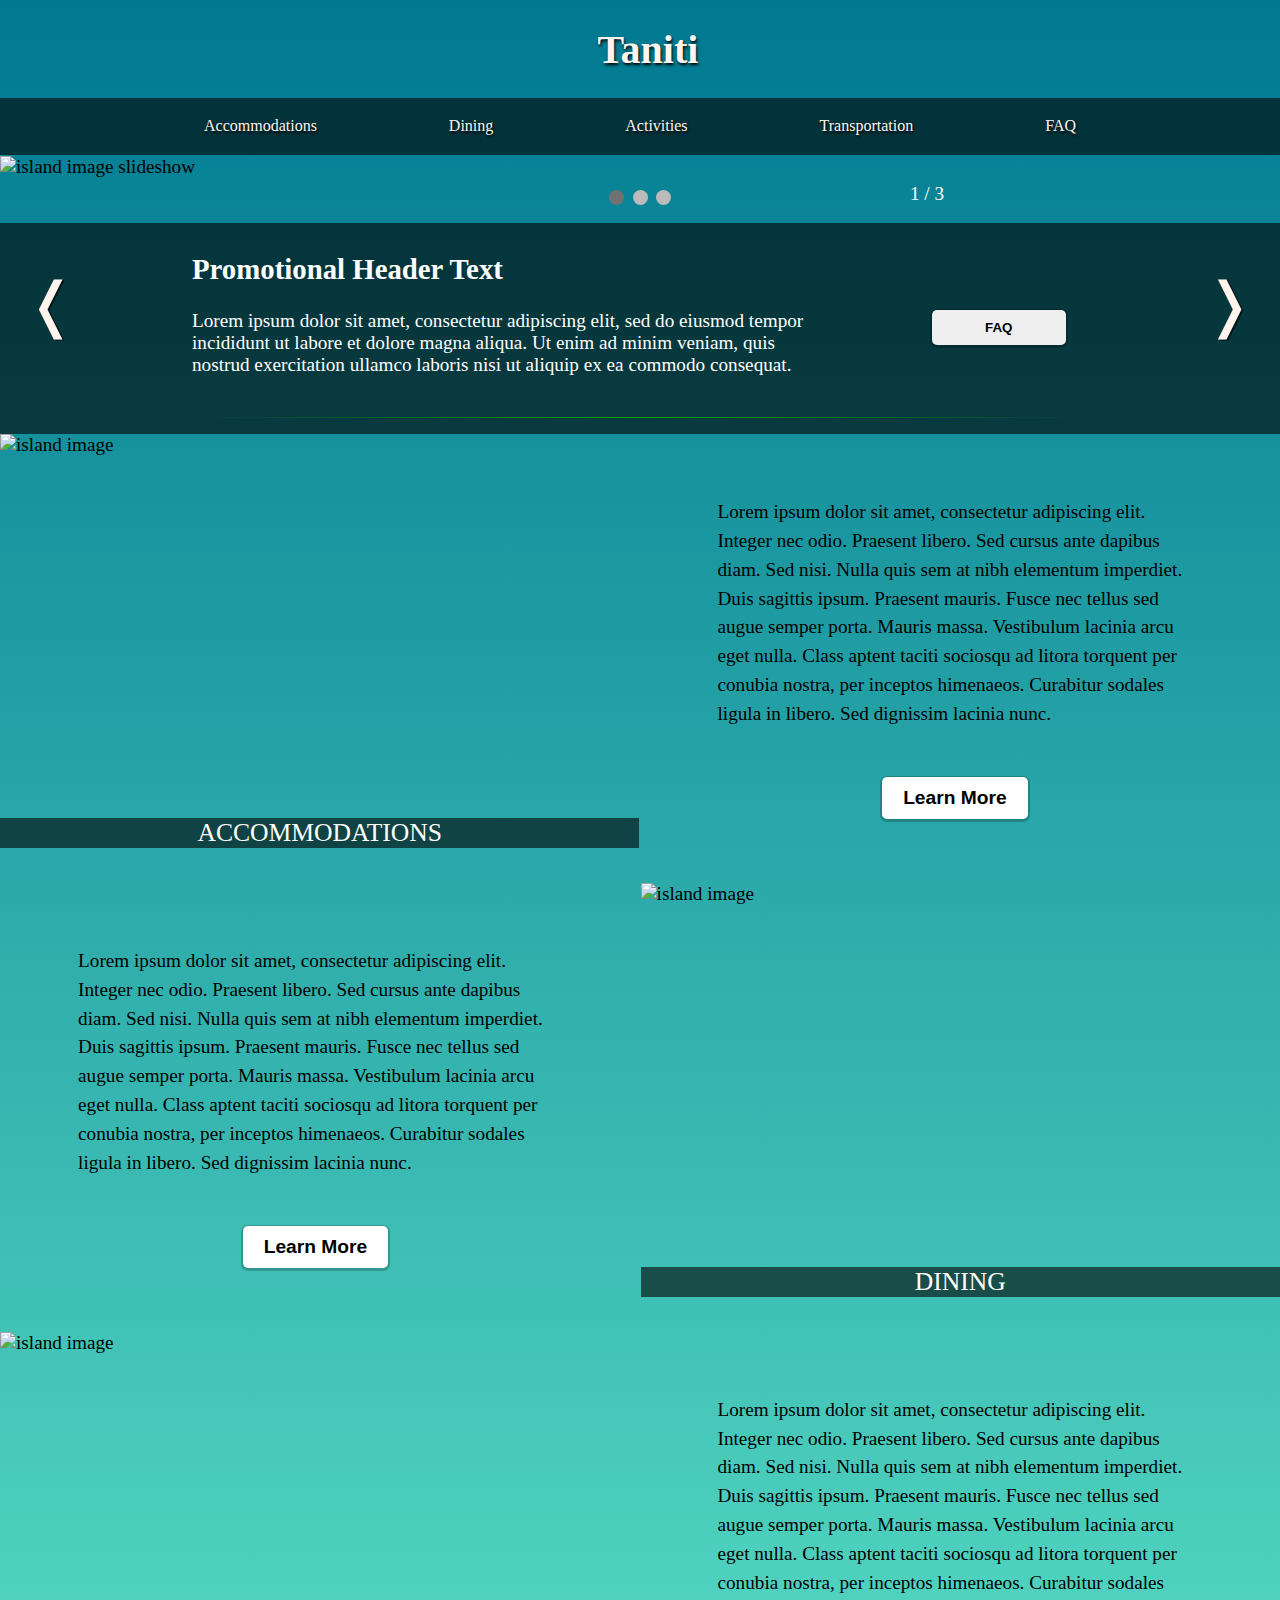
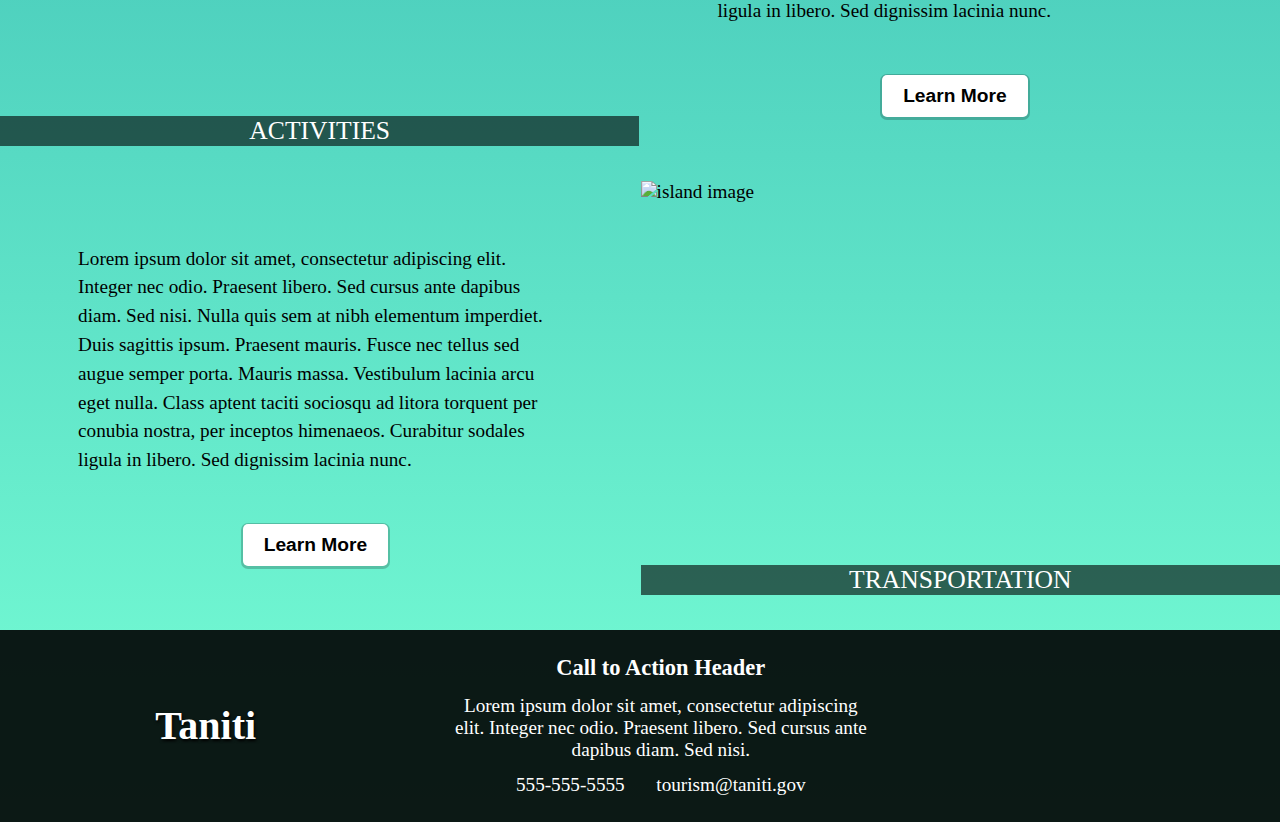
==== index.html @ 8c283467 "changes:" ====
﻿<!DOCTYPE html>

<html>
<head>
    <meta charset="utf-8" />
    <meta name="viewport" content="width=device-width, initial-scale=1">
    <title> Tourism</title>

    <link rel="stylesheet" type="text/css" href="index.css" />
</head>
<body>

    <div class="brand"><a href="index.html">Taniti</a></div>

    <nav>
        <ul class="nav">
            <li>
                <a href="accommodations.html">Accommodations</a>
            </li>
            <li>
                <a href="dining.html">Dining</a>
            </li>
            <li>
                <a href="activities.html">Activities</a>
            </li>
            <li>
                <a href="transportation.html">Transportation</a>
            </li>
            <li>
                <a href="faq.html">FAQ</a>
            </li>
        </ul>
    </nav>

    <!--Slideshow-->
    <div class="slideshowContainer changing">
        <div class="mySlides fade">
            <img src="Images/ex4.jpg" alt="island image slideshow">
            <div class="slideshowContain">
                <div class="slideshowNumTxt">1 / 3</div>
            </div>

        </div>
        <div class="mySlides fade">
            <img src="Images/ex3.jpg" alt="island image slideshow">
            <div class="slideshowContain">
                <div class="slideshowNumTxt">2 / 3</div>
            </div>
        </div>

        <div class="mySlides fade">
            <img src="Images/ex1.jpg" alt="island image slideshow">
            <div class="slideshowContain">
                <div class="slideshowNumTxt">3 / 3</div>
            </div>
        </div>


        <a class="prev" onclick="plusSlides(-1)">&#10092;</a>
        <a class="next" onclick="plusSlides(1)">&#10093;</a>

        <div class="dots">
            <span class="dot" onclick="currentSlide(1)"></span>
            <span class="dot" onclick="currentSlide(2)"></span>
            <span class="dot" onclick="currentSlide(3)"></span>
        </div>
    </div>


    <div class="container">
        <h2> Promotional Header Text</h2>
        <span>
            Lorem ipsum dolor sit amet, consectetur adipiscing elit, sed do eiusmod tempor incididunt ut labore et dolore magna aliqua. Ut enim ad minim veniam, quis nostrud exercitation ullamco laboris nisi ut aliquip ex ea commodo consequat.
        </span>
        <a class="btnLink" href="faq.html"> <button type="button">FAQ</button> </a>
        <hr/>
    </div>

    <div class="grid">
        <div class="leftGridImg">
            <img src="Images/ex2.jpg" alt="island image" />
            <div class="captionText" type="text">ACCOMMODATIONS</div>
        </div>
        <span class="gridText">
            Lorem ipsum dolor sit amet, consectetur adipiscing elit. Integer nec odio. Praesent libero. Sed cursus ante dapibus diam. Sed nisi. Nulla quis sem at nibh elementum imperdiet. Duis sagittis ipsum. Praesent mauris. Fusce nec tellus sed augue semper porta. Mauris massa. Vestibulum lacinia arcu eget nulla. Class aptent taciti sociosqu ad litora torquent per conubia nostra, per inceptos himenaeos. Curabitur sodales ligula in libero. Sed dignissim lacinia nunc.
            <a href="accommodations.html"> <button type="button" class="gridBtn">Learn More</button> </a>

        </span>
    </div>

    <div class="grid wrapper">
        <span class="gridText">
            Lorem ipsum dolor sit amet, consectetur adipiscing elit. Integer nec odio. Praesent libero. Sed cursus ante dapibus diam. Sed nisi. Nulla quis sem at nibh elementum imperdiet. Duis sagittis ipsum. Praesent mauris. Fusce nec tellus sed augue semper porta. Mauris massa. Vestibulum lacinia arcu eget nulla. Class aptent taciti sociosqu ad litora torquent per conubia nostra, per inceptos himenaeos. Curabitur sodales ligula in libero. Sed dignissim lacinia nunc.
            <a href="dining.html"> <button type="button" class="gridBtn">Learn More</button> </a>
        </span>
        <div class="leftGridImg">
            <img src="Images/ex2.jpg" alt="island image" />
            <div class="captionText" type="text">DINING</div>
        </div>
    </div>

    <div class="grid">
        <div class="leftGridImg">
            <img src="Images/ex2.jpg" alt="island image" />
            <div class="captionText" type="text">ACTIVITIES</div>
        </div>
        <span class="gridText">
            Lorem ipsum dolor sit amet, consectetur adipiscing elit. Integer nec odio. Praesent libero. Sed cursus ante dapibus diam. Sed nisi. Nulla quis sem at nibh elementum imperdiet. Duis sagittis ipsum. Praesent mauris. Fusce nec tellus sed augue semper porta. Mauris massa. Vestibulum lacinia arcu eget nulla. Class aptent taciti sociosqu ad litora torquent per conubia nostra, per inceptos himenaeos. Curabitur sodales ligula in libero. Sed dignissim lacinia nunc.
            <a href="activities.html"> <button type="button" class="gridBtn">Learn More</button> </a>
        </span>
    </div>

    <div class="grid wrapper">
        <span class="gridText">
            Lorem ipsum dolor sit amet, consectetur adipiscing elit. Integer nec odio. Praesent libero. Sed cursus ante dapibus diam. Sed nisi. Nulla quis sem at nibh elementum imperdiet. Duis sagittis ipsum. Praesent mauris. Fusce nec tellus sed augue semper porta. Mauris massa. Vestibulum lacinia arcu eget nulla. Class aptent taciti sociosqu ad litora torquent per conubia nostra, per inceptos himenaeos. Curabitur sodales ligula in libero. Sed dignissim lacinia nunc.
            <a href="transportation.html"> <button type="button" class="gridBtn">Learn More</button> </a>
        </span>
        <div class="leftGridImg">
            <img src="Images/ex2.jpg" alt="island image" />
            <div class="captionText" type="text">TRANSPORTATION</div>
        </div>
    </div>

    <footer>
        <div class="brand"><a class="brand" href="HTMLPage1.html">Taniti</a></div>
        <div class="footerCol">
            <h3>Call to Action Header</h3>
            <span>Lorem ipsum dolor sit amet, consectetur adipiscing elit. Integer nec odio. Praesent libero. Sed cursus ante dapibus diam. Sed nisi.</span>
            <div>
                <span>555-555-5555</span>
                <span>tourism@taniti.gov</span>
            </div>
        </div>
    </footer>

    <!--Slideshow JS-->
    <script src = "slideshow.js" type="text/javascript"></script>
</body>
</html>
---- index.css ----
﻿.brand {
    color: white;
    font-size: 2.5rem;
    font-weight: bold;
    padding: 2% 5% 2% 6.25%;
    text-align: center;
    margin-left: 5%;
    margin-right: 5%;
    text-shadow: 1px 2px 3px black;
}

.btnLink {
    font-weight: bold;
    text-shadow: none;
    color: black;
}

.fade {
    -webkit-animation-name: fade;
    -webkit-animation-duration: 1.5s;
    animation-name: fade;
    animation-duration: 1.5s;
}

@-webkit-keyframes fade {
    from {
        opacity: .4
    }

    to {
        opacity: 1
    }
}

@keyframes fade {
    from {
        opacity: .4
    }

    to {
        opacity: 1
    }
}

.mySlides {
    display: none;
}


.nav {
    list-style-type: none;
    background-color: rgba(0, 0, 0, 0.60);
    font-size: 1rem;
    padding-left: 0;
    padding-right: 0;
    text-align: center;
    margin: 0 0 1px 0;
    top: 5%;
}

img {
    width: 100%;
    margin: 0 0 1% 0;
}

.mySlides img {
    max-height: 320px;
    margin: 0;
}

body {
    font-size: 1.5vw;
    font-family: Tahoma;
    background: #007991; /* fallback for old browsers */
    background: -webkit-linear-gradient(to top, #78ffd6, #007991); /* Chrome 10-25, Safari 5.1-6 */
    background: linear-gradient(to top, #78ffd6, #007991); /* W3C, IE 10+/ Edge, Firefox 16+, Chrome 26+, Opera 12+, Safari 7+ */
    margin: 0px;
}

li {
    display: inline-block;
    padding: 1.5% 5%;
    text-align: center;
}

.slideshowContain { /*for the "1/3"  text*/
    position: relative;
    width: 50%;
    margin: 0 auto;
}

.slideshowNumTxt {  /*for the "1/3" text*/
    position: absolute;
    right: 16px;
    color: white;
    margin-top: 5px;
}

a {
    text-decoration: none;
    color: seashell;
    text-shadow: 1px 2px 3px black;
}

 a:hover {
    color: darkcyan;
    cursor: pointer;
 }

.prev, .next {
    cursor: pointer;
    position: absolute;
    top: calc(12rem + 4vw);
    width: auto;
    margin: 0;
    padding: 2%;
    color: seashell;
    font-size: calc(22px + 3vw);
    user-select: none;
    text-shadow: 2px 1px rgba(0, 0, 0, 0.60);
}

.next {
    right: 0;
}

.dots {
    text-align: center;
}

.dot {
    cursor: pointer;
    height: 15px;
    width: 15px;
    margin: 1% 2px;
    background-color: #bbb;
    border-radius: 50%;
    display: inline-block;
    transition: background-color 0.6s ease;
}

.active, .dot:hover {
    background-color: #717171;
}

.container {
    padding: .5% 15%;
    margin: 0;
    background-color: rgba(0, 0, 0, 0.60);
    color: white;
    display: inline-block;
}

.container span {
    padding: 0 12% .5% 0;
    display: inline-block;
    width: 70%;
    margin-bottom: 3%;
}

hr {
    border: 0;
    height: 1px;
    background-image: linear-gradient(to right, rgba(0, 200, 0, 0), rgba(0, 200, 0, 0.75), rgba(0, 200, 0, 0));
}

button {
    display: inline-block;
    width: 15%;
    vertical-align: top;
    padding: 10px 0;
    font-weight: bold;
    border: 1px;
    border-radius: 5px;
    box-shadow: 0 1px 0 2px rgba(0, 0, 0, 0.20);
}

 button:hover {
    background-color: lightgray;
    cursor: pointer;
}

.leftGridImg {
    width: 66%;
    margin: 0;
    position: relative;
}

.leftGridImg img {
        height: 100%;
}

.captionText {
    position: absolute;
    text-align: center;
    top: 15em;
    width: 100%;
    background-color: rgba(0, 0, 0, 0.60);
    font-size: 2vw;
    color: white;
}

.grid {
    display:flex;
}

.gridText {
    width: 50%;
    padding: 5% 6.1%;
    line-height: 1.5em;
}

.gridBtn {
    display: inline-block;
    width: 30%;
    vertical-align: top;
    padding: 10px 0;
    margin: 10% 0 0 34%;
    background-color: white;
    font-weight: bold;
    color: black;
    font-size: 1.5vw;
    border: 0px;
    border-radius: 5px;
}

/** Small screen display adjustments with a media query. **/
@media only screen and (max-width: 600px) {
    body {
        font-size: 2.8vw; 
    }
    .gridBtn {
        font-size: .75rem;
        width: 50%;
        margin: 45px 25%;
    }
    .mySlides img {
        max-height: 185px;
    }
    .btnLink button {
        width: 4rem;
        margin-bottom: 10px;
    }
    .grid {
        display: block;
    }
    .leftGridImg {
        width: 100%;
    }
    .captionText {
        top: 22em;
        font-size: 3vw;
    }
    .gridText {
        padding-left: 25%;
        display: block;
        line-height: 1.5em;
    }
    .safetyMsg {
        font-size: 2.2vw;
    }

    /** The below "wrapper" class swaps the vertical position of the containing contents of each alternating HTML "grid" element, for the purpose of a mobile layout of the checkerboard-style content. **/
    .wrapper { 
        display: flex;
        flex-direction: column-reverse;
    }

}

footer {
    width: 100%;
    background-color: rgba(0, 0, 0, 0.90);
    color: white;
    text-align: center;
    padding: 2% 0;
    display: flex;
    align-items:center;
}

.footerCol {
    display: flex;
    flex-direction: column;
    margin-left: 5%;
    width: 35%;
}

.footerCol h3 {
    margin: 0;
}

.footerCol span {
    padding: 3%;
}
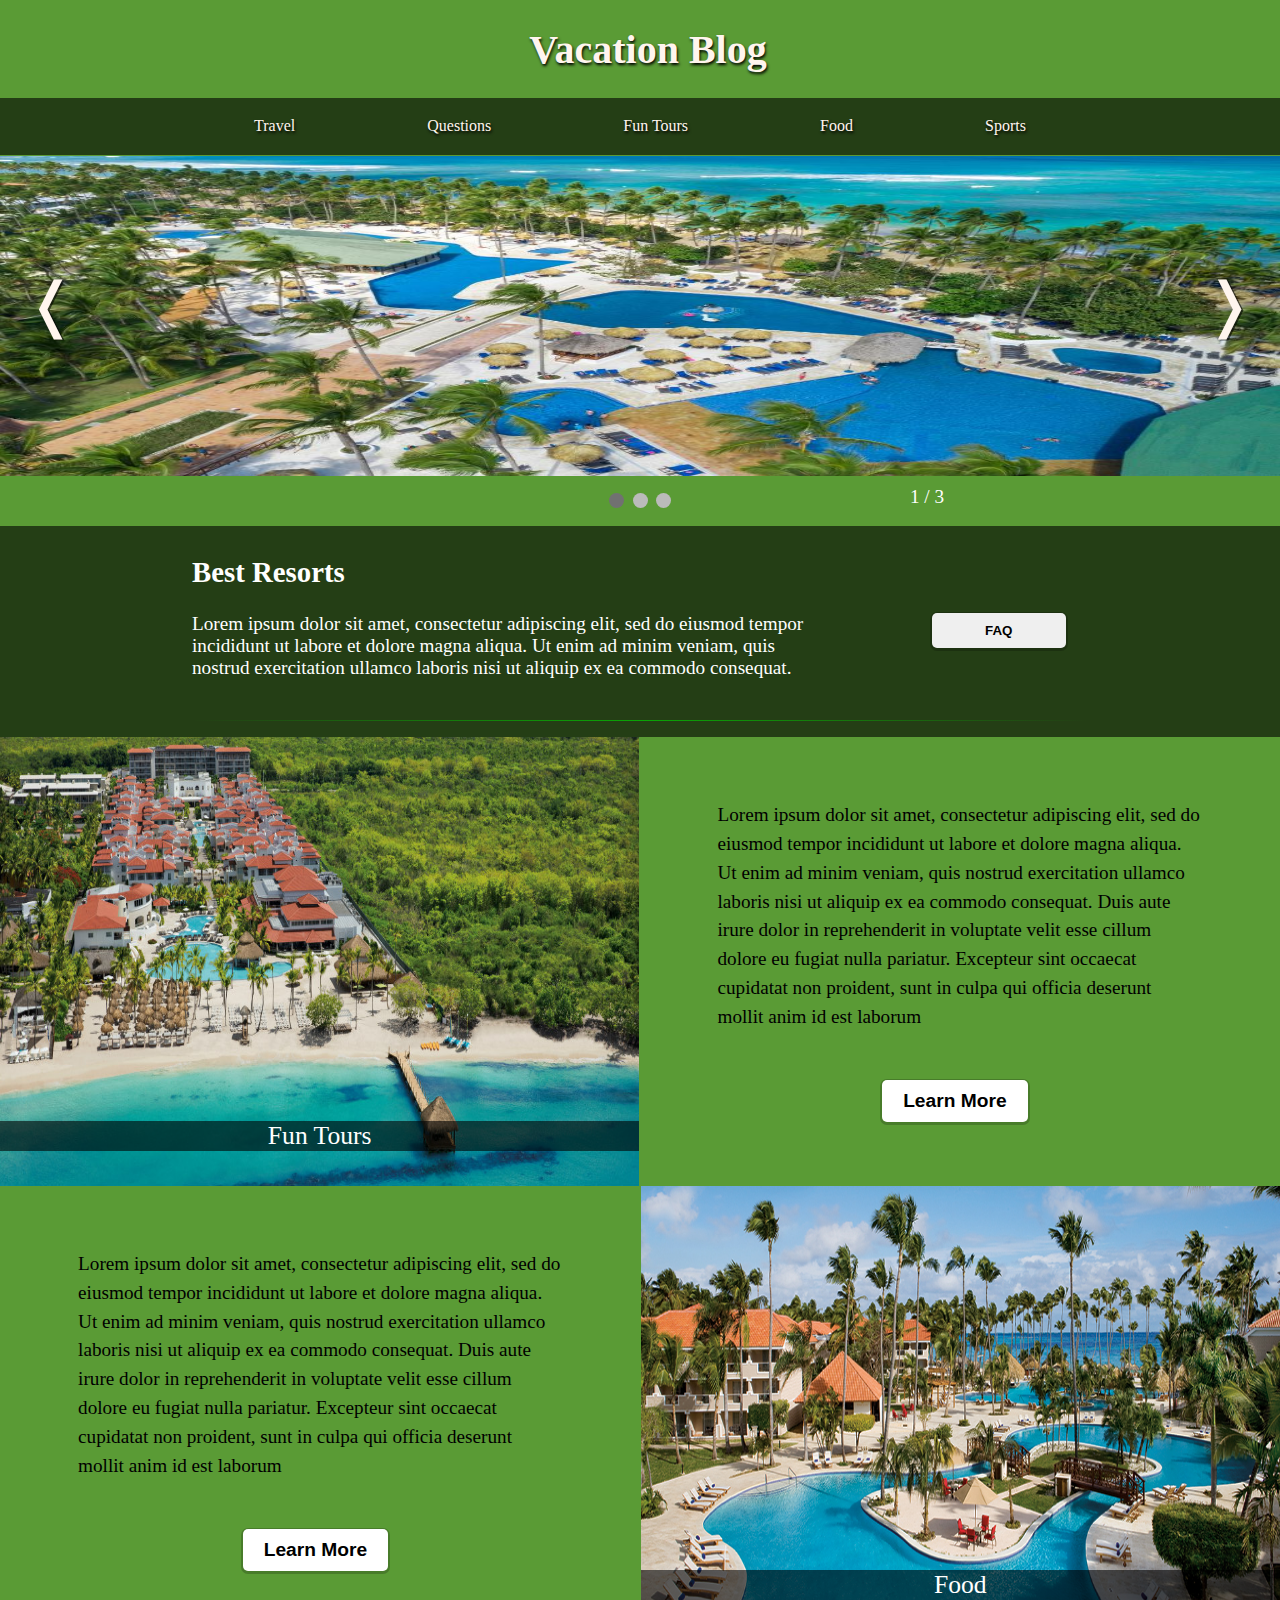
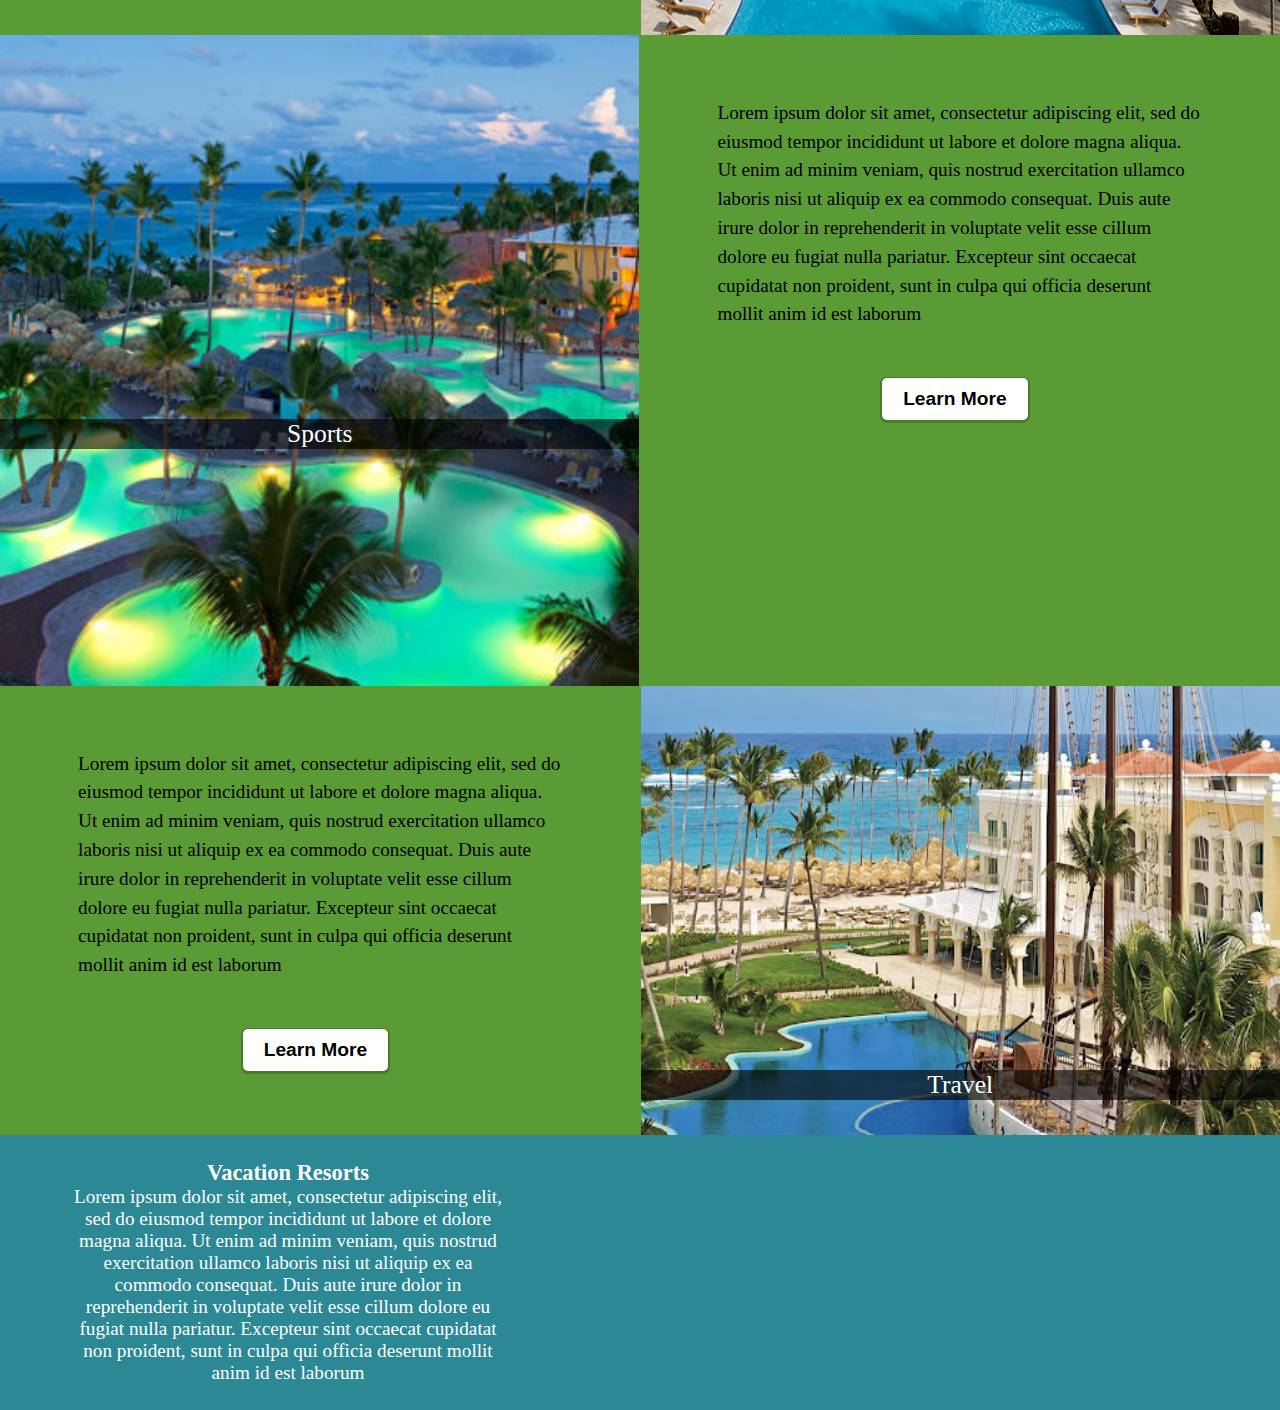
==== commit c0b5453c: "changes" ====
--- a/index.html
+++ b/index.html
@@ -4,52 +4,52 @@
 <head>
     <meta charset="utf-8" />
     <meta name="viewport" content="width=device-width, initial-scale=1">
-    <title> Tourism</title>
+    <title> Vacation Blog</title>
 
     <link rel="stylesheet" type="text/css" href="index.css" />
 </head>
 <body>
 
-    <div class="brand"><a href="index.html">Taniti</a></div>
+    <div class="brand"><a href="index.html">Vacation Blog</a></div>
 
     <nav>
         <ul class="nav">
-            <li>
-                <a href="accommodations.html">Accommodations</a>
-            </li>
-            <li>
-                <a href="dining.html">Dining</a>
-            </li>
-            <li>
-                <a href="activities.html">Activities</a>
-            </li>
-            <li>
-                <a href="transportation.html">Transportation</a>
-            </li>
-            <li>
-                <a href="faq.html">FAQ</a>
-            </li>
+        <li>
+            <a href="transportation.html">Travel</a>
+        </li>
+        <li>
+            <a href="faq.html">Questions</a>
+        </li>
+        <li>
+            <a href="accommodations.html">Fun Tours</a>
+        </li>
+        <li>
+            <a href="dining.html">Food</a>
+        </li>
+        <li>
+            <a href="activities.html">Sports</a>
+        </li>
         </ul>
     </nav>
 
     <!--Slideshow-->
     <div class="slideshowContainer changing">
         <div class="mySlides fade">
-            <img src="Images/ex4.jpg" alt="island image slideshow">
+            <img src="5.jpg" alt="island image slideshow">
             <div class="slideshowContain">
                 <div class="slideshowNumTxt">1 / 3</div>
             </div>
 
         </div>
         <div class="mySlides fade">
-            <img src="Images/ex3.jpg" alt="island image slideshow">
+            <img src="6.jpg" alt="island image slideshow">
             <div class="slideshowContain">
                 <div class="slideshowNumTxt">2 / 3</div>
             </div>
         </div>
 
         <div class="mySlides fade">
-            <img src="Images/ex1.jpg" alt="island image slideshow">
+            <img src="8.jpg" alt="island image slideshow">
             <div class="slideshowContain">
                 <div class="slideshowNumTxt">3 / 3</div>
             </div>
@@ -68,7 +68,7 @@
 
 
     <div class="container">
-        <h2> Promotional Header Text</h2>
+        <h2> Best Resorts</h2>
         <span>
             Lorem ipsum dolor sit amet, consectetur adipiscing elit, sed do eiusmod tempor incididunt ut labore et dolore magna aliqua. Ut enim ad minim veniam, quis nostrud exercitation ullamco laboris nisi ut aliquip ex ea commodo consequat.
         </span>
@@ -78,58 +78,49 @@
 
     <div class="grid">
         <div class="leftGridImg">
-            <img src="Images/ex2.jpg" alt="island image" />
-            <div class="captionText" type="text">ACCOMMODATIONS</div>
+            <img src="1.jpg" alt="island image" />
+            <div class="captionText" type="text">Fun Tours</div>
         </div>
         <span class="gridText">
-            Lorem ipsum dolor sit amet, consectetur adipiscing elit. Integer nec odio. Praesent libero. Sed cursus ante dapibus diam. Sed nisi. Nulla quis sem at nibh elementum imperdiet. Duis sagittis ipsum. Praesent mauris. Fusce nec tellus sed augue semper porta. Mauris massa. Vestibulum lacinia arcu eget nulla. Class aptent taciti sociosqu ad litora torquent per conubia nostra, per inceptos himenaeos. Curabitur sodales ligula in libero. Sed dignissim lacinia nunc.
-            <a href="accommodations.html"> <button type="button" class="gridBtn">Learn More</button> </a>
+            Lorem ipsum dolor sit amet, consectetur adipiscing elit, sed do eiusmod tempor incididunt ut labore et dolore magna aliqua. Ut enim ad minim veniam, quis nostrud exercitation ullamco laboris nisi ut aliquip ex ea commodo consequat. Duis aute irure dolor in reprehenderit in voluptate velit esse cillum dolore eu fugiat nulla pariatur. Excepteur sint occaecat cupidatat non proident, sunt in culpa qui officia deserunt mollit anim id est laborum            <a href="accommodations.html"> <button type="button" class="gridBtn">Learn More</button> </a>
 
         </span>
     </div>
 
     <div class="grid wrapper">
         <span class="gridText">
-            Lorem ipsum dolor sit amet, consectetur adipiscing elit. Integer nec odio. Praesent libero. Sed cursus ante dapibus diam. Sed nisi. Nulla quis sem at nibh elementum imperdiet. Duis sagittis ipsum. Praesent mauris. Fusce nec tellus sed augue semper porta. Mauris massa. Vestibulum lacinia arcu eget nulla. Class aptent taciti sociosqu ad litora torquent per conubia nostra, per inceptos himenaeos. Curabitur sodales ligula in libero. Sed dignissim lacinia nunc.
-            <a href="dining.html"> <button type="button" class="gridBtn">Learn More</button> </a>
+            Lorem ipsum dolor sit amet, consectetur adipiscing elit, sed do eiusmod tempor incididunt ut labore et dolore magna aliqua. Ut enim ad minim veniam, quis nostrud exercitation ullamco laboris nisi ut aliquip ex ea commodo consequat. Duis aute irure dolor in reprehenderit in voluptate velit esse cillum dolore eu fugiat nulla pariatur. Excepteur sint occaecat cupidatat non proident, sunt in culpa qui officia deserunt mollit anim id est laborum            <a href="dining.html"> <button type="button" class="gridBtn">Learn More</button> </a>
         </span>
         <div class="leftGridImg">
-            <img src="Images/ex2.jpg" alt="island image" />
-            <div class="captionText" type="text">DINING</div>
+            <img src="2.jpg" alt="island image" />
+            <div class="captionText" type="text">Food</div>
         </div>
     </div>
 
     <div class="grid">
         <div class="leftGridImg">
-            <img src="Images/ex2.jpg" alt="island image" />
-            <div class="captionText" type="text">ACTIVITIES</div>
+            <img src="3.jpg" alt="island image" />
+            <div class="captionText" type="text">Sports</div>
         </div>
         <span class="gridText">
-            Lorem ipsum dolor sit amet, consectetur adipiscing elit. Integer nec odio. Praesent libero. Sed cursus ante dapibus diam. Sed nisi. Nulla quis sem at nibh elementum imperdiet. Duis sagittis ipsum. Praesent mauris. Fusce nec tellus sed augue semper porta. Mauris massa. Vestibulum lacinia arcu eget nulla. Class aptent taciti sociosqu ad litora torquent per conubia nostra, per inceptos himenaeos. Curabitur sodales ligula in libero. Sed dignissim lacinia nunc.
-            <a href="activities.html"> <button type="button" class="gridBtn">Learn More</button> </a>
+            Lorem ipsum dolor sit amet, consectetur adipiscing elit, sed do eiusmod tempor incididunt ut labore et dolore magna aliqua. Ut enim ad minim veniam, quis nostrud exercitation ullamco laboris nisi ut aliquip ex ea commodo consequat. Duis aute irure dolor in reprehenderit in voluptate velit esse cillum dolore eu fugiat nulla pariatur. Excepteur sint occaecat cupidatat non proident, sunt in culpa qui officia deserunt mollit anim id est laborum            <a href="activities.html"> <button type="button" class="gridBtn">Learn More</button> </a>
         </span>
     </div>
 
     <div class="grid wrapper">
         <span class="gridText">
-            Lorem ipsum dolor sit amet, consectetur adipiscing elit. Integer nec odio. Praesent libero. Sed cursus ante dapibus diam. Sed nisi. Nulla quis sem at nibh elementum imperdiet. Duis sagittis ipsum. Praesent mauris. Fusce nec tellus sed augue semper porta. Mauris massa. Vestibulum lacinia arcu eget nulla. Class aptent taciti sociosqu ad litora torquent per conubia nostra, per inceptos himenaeos. Curabitur sodales ligula in libero. Sed dignissim lacinia nunc.
-            <a href="transportation.html"> <button type="button" class="gridBtn">Learn More</button> </a>
+            Lorem ipsum dolor sit amet, consectetur adipiscing elit, sed do eiusmod tempor incididunt ut labore et dolore magna aliqua. Ut enim ad minim veniam, quis nostrud exercitation ullamco laboris nisi ut aliquip ex ea commodo consequat. Duis aute irure dolor in reprehenderit in voluptate velit esse cillum dolore eu fugiat nulla pariatur. Excepteur sint occaecat cupidatat non proident, sunt in culpa qui officia deserunt mollit anim id est laborum            <a href="transportation.html"> <button type="button" class="gridBtn">Learn More</button> </a>
         </span>
         <div class="leftGridImg">
-            <img src="Images/ex2.jpg" alt="island image" />
-            <div class="captionText" type="text">TRANSPORTATION</div>
+            <img src="4.jpg" alt="island image" />
+            <div class="captionText" type="text">Travel</div>
         </div>
     </div>
 
     <footer>
-        <div class="brand"><a class="brand" href="HTMLPage1.html">Taniti</a></div>
         <div class="footerCol">
-            <h3>Call to Action Header</h3>
-            <span>Lorem ipsum dolor sit amet, consectetur adipiscing elit. Integer nec odio. Praesent libero. Sed cursus ante dapibus diam. Sed nisi.</span>
-            <div>
-                <span>555-555-5555</span>
-                <span>tourism@taniti.gov</span>
-            </div>
+            <h3>Vacation Resorts</h3>
+            Lorem ipsum dolor sit amet, consectetur adipiscing elit, sed do eiusmod tempor incididunt ut labore et dolore magna aliqua. Ut enim ad minim veniam, quis nostrud exercitation ullamco laboris nisi ut aliquip ex ea commodo consequat. Duis aute irure dolor in reprehenderit in voluptate velit esse cillum dolore eu fugiat nulla pariatur. Excepteur sint occaecat cupidatat non proident, sunt in culpa qui officia deserunt mollit anim id est laborum           
         </div>
     </footer>
 
--- a/index.css
+++ b/index.css
@@ -71,9 +71,8 @@
 body {
     font-size: 1.5vw;
     font-family: Tahoma;
-    background: #007991; /* fallback for old browsers */
-    background: -webkit-linear-gradient(to top, #78ffd6, #007991); /* Chrome 10-25, Safari 5.1-6 */
-    background: linear-gradient(to top, #78ffd6, #007991); /* W3C, IE 10+/ Edge, Firefox 16+, Chrome 26+, Opera 12+, Safari 7+ */
+    background: #5a9b35; /* fallback for old browsers */
+    background: 422999; /* Chrome 10-25, Safari 5.1-6 */
     margin: 0px;
 }
 
@@ -270,7 +269,7 @@
 
 footer {
     width: 100%;
-    background-color: rgba(0, 0, 0, 0.90);
+    background-color: rgba(38, 134, 158, 0.9);
     color: white;
     text-align: center;
     padding: 2% 0;
